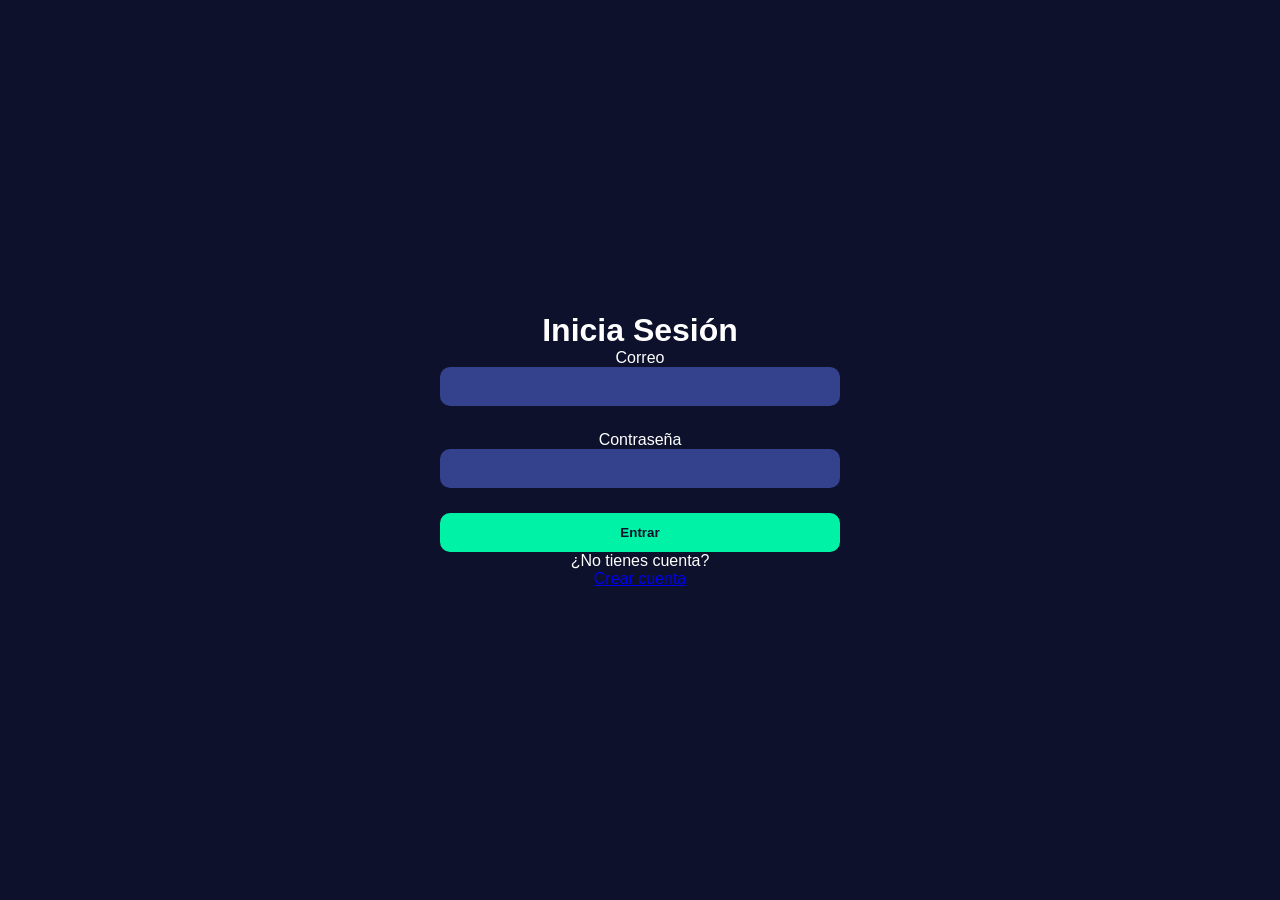
==== chat.html @ 0c528743 "fix chat" ====
<!DOCTYPE html>
<html lang="es">
<head>
    <meta charset="UTF-8">
    <meta name="viewport" content="width=device-width, initial-scale=1.0">
    <title>Chat - POI</title>
    <link rel="stylesheet" href="css/style.css">
    <style>
        .sidebar-header {
            display: flex;
            align-items: center;
            justify-content: space-between;
            padding: 0 4px 12px;
        }
        .sidebar-header h2 { margin: 0; }
        #btnNuevoChat {
            width: 32px;
            height: 32px;
            border-radius: 50%;
            border: none;
            background: #5865f2;
            color: white;
            font-size: 20px;
            line-height: 1;
            cursor: pointer;
            display: flex;
            align-items: center;
            justify-content: center;
            transition: background 0.2s, transform 0.15s;
        }
        #btnNuevoChat:hover { background: #4752c4; transform: scale(1.1); }
        #modalNuevoChat.open { display: flex !important; }
        .usuario-resultado {
            display: flex;
            align-items: center;
            gap: 10px;
            padding: 8px 10px;
            border-radius: 8px;
            background: #2a2a3e;
            cursor: pointer;
            border: 1px solid transparent;
            transition: border-color 0.15s;
        }
        .usuario-resultado.seleccionado { border-color: #5865f2; }
        .usuario-resultado .avatar {
            width: 32px; height: 32px;
            border-radius: 50%;
            background: #5865f2;
            display: flex; align-items: center; justify-content: center;
            font-weight: bold; font-size: 14px;
        }
    </style>
</head>
<body class="chat-layout">

    <!-- Overlay para cerrar sidebar en móvil -->
    <div class="sidebar-overlay" id="sidebarOverlay" onclick="cerrarSidebar()"></div>

    <nav class="side-menu">
        <div class="menu-item"><a href="home.html">🏠</a></div>
        <div class="menu-item active">💬</div>
        <div class="menu-item">🏆</div>
    </nav>

    <aside class="chats-sidebar">
        <div class="sidebar-header">
            <h2>Chats</h2>
            <button id="btnNuevoChat" onclick="abrirModalNuevoChat()" title="Nuevo chat / Agregar amigo">＋</button>
        </div>
        <div id="chatList"></div>
    </aside>

    <!-- Modal: Nuevo chat / Agregar amigo -->
    <div id="modalNuevoChat" style="display:none; position:fixed; inset:0; background:rgba(0,0,0,0.7); z-index:2000; align-items:center; justify-content:center;">
        <div style="background:#1e1e2e; border:1px solid #444; border-radius:14px; padding:28px 32px; width:360px; color:white; box-shadow:0 8px 32px rgba(0,0,0,0.6);">
            <h3 style="margin:0 0 6px; font-size:17px;">➕ Nuevo Chat</h3>
            <p style="margin:0 0 18px; font-size:13px; color:#aaa;">Ponle un nombre al chat y agrega participantes.</p>

            <!-- Nombre del chat -->
            <label style="font-size:12px; color:#aaa; display:block; margin-bottom:4px;">Nombre del chat *</label>
            <input
                type="text"
                id="nombreChatInput"
                placeholder="Ej: Proyecto, Equipo Alpha..."
                maxlength="30"
                style="width:100%; padding:10px 12px; border-radius:8px; border:1px solid #555; background:#12121f; color:white; font-size:14px; box-sizing:border-box; margin-bottom:4px;"
                oninput="validarFormularioChat()"
            >
            <div style="text-align:right; font-size:11px; color:#666; margin-bottom:14px;">
                <span id="contadorNombre">0</span>/30
            </div>

            <!-- Buscar usuarios -->
            <label style="font-size:12px; color:#aaa; display:block; margin-bottom:4px;">Agregar usuario (opcional)</label>
            <input
                type="text"
                id="buscarAliasInput"
                placeholder="Buscar por alias o nombre..."
                style="width:100%; padding:10px 12px; border-radius:8px; border:1px solid #555; background:#12121f; color:white; font-size:14px; box-sizing:border-box; margin-bottom:10px;"
                oninput="buscarUsuario()"
            >

            <div id="resultadoBusqueda" style="margin-bottom:14px; min-height:36px; max-height:220px; overflow-y:auto; font-size:14px; color:#ccc; display:flex; flex-direction:column; gap:6px;"></div>

            <!-- Usuario seleccionado -->
            <div id="usuarioSeleccionadoTag" style="display:none; margin-bottom:14px; padding:6px 10px; background:#2a2a3e; border-radius:8px; font-size:13px; color:#ccc; display:none; align-items:center; justify-content:space-between;">
                <span id="usuarioSeleccionadoNombre"></span>
                <span onclick="deseleccionarUsuario()" style="cursor:pointer; color:#e74c3c; font-weight:bold; margin-left:10px;">✕</span>
            </div>

            <div id="mensajeErrorChat" style="font-size:12px; color:#e74c3c; margin-bottom:10px; display:none;"></div>

            <div style="display:flex; gap:10px; justify-content:flex-end;">
                <button onclick="cerrarModalNuevoChat()" style="padding:8px 18px; border-radius:8px; border:1px solid #555; background:transparent; color:#aaa; cursor:pointer;">Cancelar</button>
                <button id="btnCrearChat" onclick="crearChatConUsuario()" disabled style="padding:8px 18px; border-radius:8px; border:none; background:#5865f2; color:white; cursor:pointer; font-weight:bold; opacity:0.5;">Crear Chat</button>
            </div>
        </div>
    </div>

    <main class="chat-window">
        <header class="chat-header">
            <button id="btnAbrirSidebar" onclick="abrirSidebar()" title="Ver chats">☰</button>
            <h3 id="chatTitle">Selecciona un chat</h3>
            <div class="header-actions">
                <span style="cursor:pointer;" onclick="iniciarLlamada()">🎥</span>
            </div>
        </header>

        <div class="messages-area" id="messages"></div>

        <footer class="input-area">
            <form id="chatForm">
                <input type="text" id="mensajeInput" placeholder="Escribe tu mensaje..." required>
            </form>
        </footer>
    </main>

    <aside class="info-sidebar">
        <div class="side-card">
            <h3>Tareas (POI)</h3>
            <ul>
                <li><input type="checkbox" checked> Tarea semanal (+100)</li>
                <li><input type="checkbox" checked> Terminar pendientes (+5)</li>
                <li><input type="checkbox" checked> Arreglar interfaz (+5)</li>
            </ul>
        </div>
        <div class="side-card">
            <h3>Nivel</h3>
            <p id="nivelSidebar">...</p>
            <div class="progress-bar"><div class="progress-fill"></div></div>
            <div class="badge">LIGA PROFESIONAL ⚽</div>
        </div>
    </aside>

    <!-- 🎥 Modal de videollamada -->
    <div id="videoModal" style="display:none; position:fixed; inset:0; background:rgba(0,0,0,0.92); z-index:1000; flex-direction:column; align-items:center; justify-content:center;">
        <div style="display:flex; gap:16px; margin-bottom:20px; flex-wrap:wrap; justify-content:center;">
            <div style="position:relative;">
                <video id="remoteVideo" autoplay playsinline style="width:520px; height:340px; background:#111; border-radius:12px;"></video>
                <span style="position:absolute; top:8px; left:12px; color:white; font-size:12px; background:rgba(0,0,0,0.5); padding:2px 8px; border-radius:4px;">Remoto</span>
            </div>
            <div style="position:relative;">
                <video id="localVideo" autoplay playsinline muted style="width:200px; height:150px; background:#222; border-radius:12px;"></video>
                <span style="position:absolute; top:8px; left:12px; color:white; font-size:12px; background:rgba(0,0,0,0.5); padding:2px 8px; border-radius:4px;">Tú</span>
            </div>
        </div>
        <div style="display:flex; gap:12px;">
            <button id="btnToggleMic" onclick="toggleMic()" style="padding:10px 20px; border-radius:8px; border:none; background:#444; color:white; cursor:pointer; font-size:15px;">🎤</button>
            <button id="btnToggleCam" onclick="toggleCam()" style="padding:10px 20px; border-radius:8px; border:none; background:#444; color:white; cursor:pointer; font-size:15px;">📷</button>
            <button onclick="colgarLlamada()" style="padding:10px 28px; border-radius:8px; border:none; background:#e74c3c; color:white; cursor:pointer; font-weight:bold; font-size:15px;">📵 Colgar</button>
        </div>
        <p id="videoStatus" style="color:#aaa; margin-top:14px; font-size:13px;">Conectando...</p>
    </div>

    <!-- 🔔 Modal llamada entrante -->
    <div id="incomingModal" style="display:none; position:fixed; bottom:24px; right:24px; background:#1e1e2e; border:1px solid #555; border-radius:12px; padding:20px 24px; z-index:1001; color:white; text-align:center; box-shadow:0 4px 20px rgba(0,0,0,0.5);">
        <p style="margin:0 0 14px; font-size:15px;">📞 Videollamada entrante...</p>
        <div style="display:flex; gap:10px; justify-content:center;">
            <button onclick="aceptarLlamada()" style="padding:8px 18px; background:#2ecc71; border:none; border-radius:8px; color:white; cursor:pointer; font-weight:bold;">✅ Aceptar</button>
            <button onclick="rechazarLlamada()" style="padding:8px 18px; background:#e74c3c; border:none; border-radius:8px; color:white; cursor:pointer; font-weight:bold;">❌ Rechazar</button>
        </div>
    </div>

    <script>
        const usuario = JSON.parse(localStorage.getItem("usuario"));
        if (!usuario) {
            window.location.href = "index.html";
        } else {
            window.usuarioId = usuario.id;
            document.getElementById("nivelSidebar").innerText = usuario.nombre + " - Nivel " + usuario.nivel;
        }
    </script>

    <script src="https://cdn.socket.io/4.7.2/socket.io.min.js"></script>
    <script src="js/chat.js"></script>
    <script src="js/videocall.js"></script>

    <script src="js/chat-modal.js"></script>


    <script>
        function abrirSidebar() {
            document.querySelector(".chats-sidebar").classList.add("open");
            document.getElementById("sidebarOverlay").classList.add("visible");
        }
        function cerrarSidebar() {
            document.querySelector(".chats-sidebar").classList.remove("open");
            document.getElementById("sidebarOverlay").classList.remove("visible");
        }
        // Cerrar sidebar al seleccionar un chat en móvil
        document.addEventListener("chatSeleccionado", cerrarSidebar);
    </script>
</body>
</html>
---- css/style.css ----
/* RESET Y GENERAL */
* { margin: 0; padding: 0; box-sizing: border-box; }

body {
    background-color: #0d112b;
    color: white;
    font-family: 'Segoe UI', sans-serif;
    min-height: 100vh;
}

/* LOGIN / REGISTRO */
body:not(.dashboard-layout):not(.chat-layout) {
    display: flex;
    justify-content: center;
    align-items: center;
}

.login-container { text-align: center; width: 100%; max-width: 400px; }
.input-group { margin-bottom: 25px; }
input[type="text"], input[type="password"] {
    width: 100%; padding: 12px; border-radius: 10px; border: none;
    background-color: #34418d; color: white; text-align: center;
}

/* MENÚ LATERAL COMPARTIDO */
.side-menu {
    background-color: #1a1f4d;
    display: flex;
    flex-direction: column;
    align-items: center;
    padding-top: 30px;
    gap: 35px; /* Aumentado ligeramente para equilibrar el espacio */
    border-right: 1px solid #2a336a;
}
.menu-item { font-size: 1.6rem; padding: 12px; cursor: pointer; border-radius: 12px; transition: 0.3s; }
.menu-item.active { background-color: #34418d; }

/* LAYOUT HOME */
.dashboard-layout {
    display: grid;
    grid-template-columns: 80px 1fr;
    height: 100vh;
}
.main-content { padding: 40px; overflow-y: auto; }
.profile-card { background: #161b3d; padding: 30px; border-radius: 20px; display: flex; gap: 25px; align-items: center; border: 1px solid #00f2a6; }
.avatar-large { width: 100px; height: 100px; background: #00d2ff; border-radius: 50%; display: flex; justify-content: center; align-items: center; font-size: 3rem; }
.dashboard-grid { display: grid; grid-template-columns: 2fr 1fr; gap: 20px; margin-top: 20px; }
.card { background: #161b3d; padding: 25px; border-radius: 15px; border: 1px solid #2a336a; }

/* LAYOUT CHAT */
.chat-layout {
    display: grid;
    grid-template-columns: 80px 250px 1fr 300px;
    height: 100vh;
}
.chats-sidebar { padding: 20px; border-right: 1px solid #2a336a; }
.chat-item { padding: 15px; margin-bottom: 8px; border-radius: 8px; }
.chat-item.active { background-color: #34418d; }
.chat-window { display: flex; flex-direction: column; }
.chat-header { padding: 20px; display: flex; justify-content: space-between; border-bottom: 1px solid #2a336a; }
.messages-area { flex: 1; padding: 20px; overflow-y: auto; }

/* BURBUJAS */
.msg { display: flex; margin-bottom: 15px; }
.msg.right { justify-content: flex-end; }
.text-bubble, .task-bubble { padding: 12px 18px; border-radius: 15px; max-width: 80%; }
.text-bubble { background-color: #34418d; }
.task-bubble.green { background: #1b5e20; border: 1px solid #00f2a6; }
.task-bubble.yellow { background: #34418d; border: 1px solid #fbc02d; }

.input-area { padding: 20px; }
.input-area input { width: 100%; padding: 15px; border-radius: 30px; border: none; background: #161b3d; color: white; }

/* PANEL DERECHA */
.info-sidebar { padding: 20px; border-left: 1px solid #2a336a; }
.side-card { background: #161b3d; padding: 20px; border-radius: 15px; margin-bottom: 20px; }
.progress-bar { width: 100%; height: 10px; background: #0d112b; border-radius: 5px; margin: 10px 0; }
.progress-fill { width: 70%; height: 100%; background: #00f2a6; border-radius: 5px; }
.badge { background: #34418d; padding: 8px; border-radius: 10px; text-align: center; font-size: 0.8rem; margin-top: 10px; }

button {
    width: 100%;
    padding: 12px;
    border-radius: 10px;
    border: none;
    background: #00f2a6;
    color: #0d112b;
    font-weight: bold;
    cursor: pointer;
    transition: 0.3s;
}

button:hover {
    background: #00c98a;
}
#messages-area {
    height: 200px;        
    overflow-y: auto;     
    padding: 10px;

    display: flex;
    flex-direction: column;
}

/* ═══════════════════════════════════════════════════
   RESPONSIVE — MÓVIL (≤ 768px)
   ═══════════════════════════════════════════════════ */

@media (max-width: 768px) {

    /* ── CHAT LAYOUT ── */
    .chat-layout {
        grid-template-columns: 1fr;
        grid-template-rows: auto 1fr auto;
        height: 100dvh; /* dynamic viewport height para móvil */
    }

    /* Menú lateral → barra horizontal en la parte superior */
    .chat-layout .side-menu {
        flex-direction: row;
        padding: 10px 16px;
        gap: 20px;
        border-right: none;
        border-bottom: 1px solid #2a336a;
        justify-content: flex-start;
        order: 0;
    }

    /* Sidebar de chats → oculta por defecto, se muestra con .open */
    .chats-sidebar {
        position: fixed;
        top: 0; left: 0;
        width: 80vw;
        max-width: 300px;
        height: 100dvh;
        background: #0d112b;
        z-index: 500;
        transform: translateX(-100%);
        transition: transform 0.28s cubic-bezier(.4,0,.2,1);
        padding: 20px;
        border-right: 1px solid #2a336a;
        overflow-y: auto;
    }
    .chats-sidebar.open {
        transform: translateX(0);
    }

    /* Overlay oscuro detrás del sidebar */
    .sidebar-overlay {
        display: none;
        position: fixed;
        inset: 0;
        background: rgba(0,0,0,0.55);
        z-index: 499;
    }
    .sidebar-overlay.visible { display: block; }

    /* Ventana de chat ocupa todo */
    .chat-window {
        grid-column: 1;
        height: calc(100dvh - 56px); /* resta la barra superior */
        display: flex;
        flex-direction: column;
    }

    /* Panel derecho (tareas/nivel) → oculto en móvil */
    .info-sidebar { display: none; }

    /* Header del chat: botón hamburguesa */
    .chat-header {
        padding: 12px 16px;
        gap: 10px;
    }
    .chat-header h3 { font-size: 1rem; }

    /* Área de mensajes */
    .messages-area { padding: 12px; }

    /* Input */
    .input-area { padding: 10px 12px; }
    .input-area input { padding: 12px 16px; font-size: 15px; }

    /* Burbujas más anchas en móvil */
    .text-bubble, .task-bubble { max-width: 92%; }

    /* ── DASHBOARD LAYOUT ── */
    .dashboard-layout {
        grid-template-columns: 1fr;
        grid-template-rows: auto 1fr;
    }
    .dashboard-layout .side-menu {
        flex-direction: row;
        padding: 10px 16px;
        gap: 20px;
        border-right: none;
        border-bottom: 1px solid #2a336a;
    }
    .main-content { padding: 16px; }
    .profile-card { flex-direction: column; text-align: center; padding: 20px; }
    .dashboard-grid { grid-template-columns: 1fr; }

    /* ── MODAL ── */
    #modalNuevoChat > div {
        width: 92vw !important;
        padding: 20px 16px !important;
    }

    /* ── VIDEOLLAMADA ── */
    #videoModal > div:first-child {
        flex-direction: column !important;
    }
    #remoteVideo { width: 100% !important; height: 220px !important; }
    #localVideo  { width: 100px !important; height: 80px !important;
                   position: absolute; bottom: 8px; right: 8px; }

    /* Botones globales más cómodos al tacto */
    button { min-height: 44px; }

    /* Chat items más grandes para touch */
    .chat-item {
        padding: 14px 12px;
        font-size: 15px;
        cursor: pointer;
        border-radius: 10px;
        transition: background 0.2s;
    }
    .chat-item:active { background: #34418d; }
}

/* ── Botón hamburguesa (solo visible en móvil) ── */
#btnAbrirSidebar {
    display: none;
    background: transparent;
    border: none;
    color: white;
    font-size: 1.5rem;
    cursor: pointer;
    padding: 4px 8px;
    min-height: unset;
    width: auto;
}
@media (max-width: 768px) {
    #btnAbrirSidebar { display: flex; align-items: center; }
}
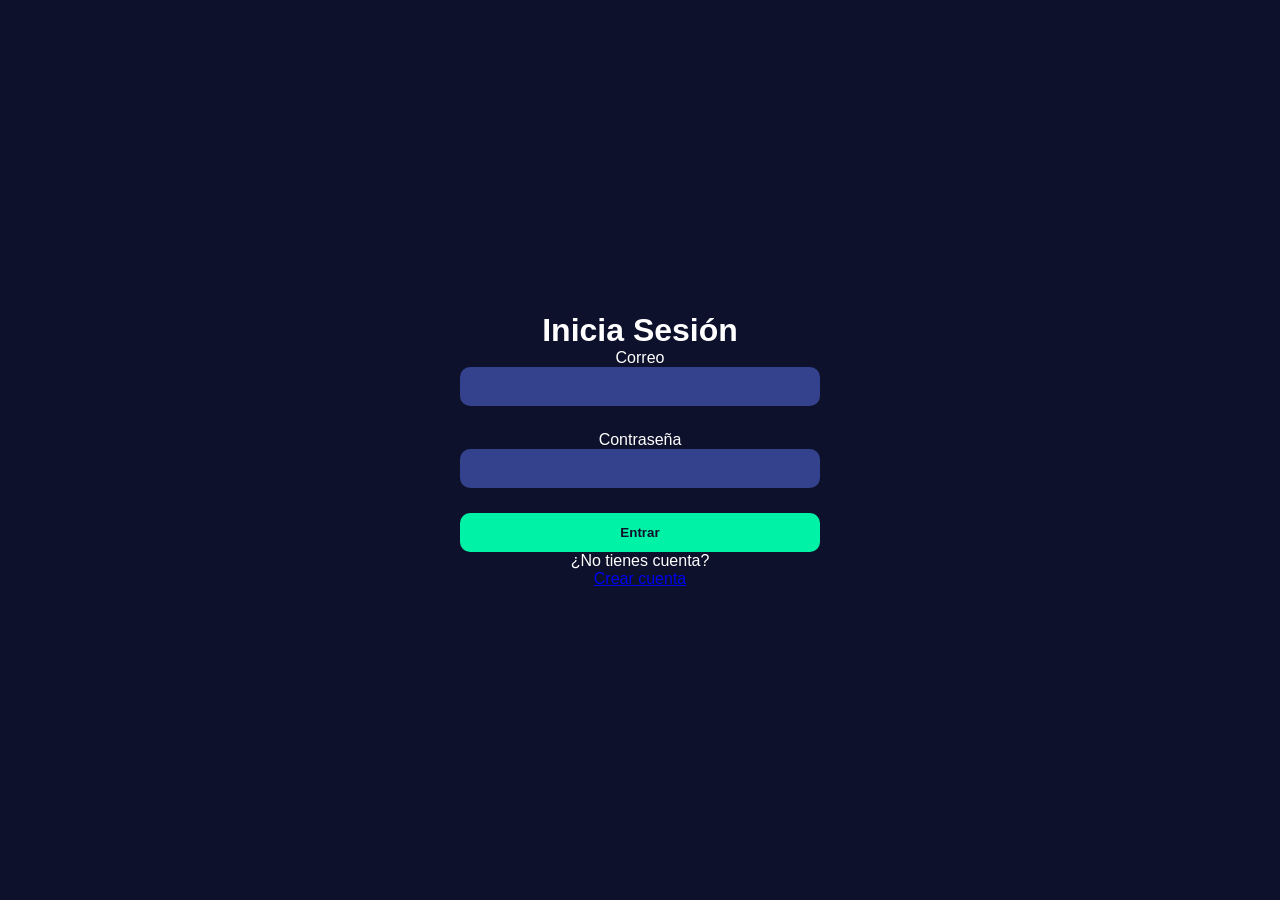
==== commit 7f37c344: "tareas" ====
--- a/chat.html
+++ b/chat.html
@@ -6,6 +6,7 @@
     <title>Chat - POI</title>
     <link rel="stylesheet" href="css/style.css">
     <style>
+        /* ── Sidebar header ── */
         .sidebar-header {
             display: flex;
             align-items: center;
@@ -14,46 +15,189 @@
         }
         .sidebar-header h2 { margin: 0; }
         #btnNuevoChat {
-            width: 32px;
-            height: 32px;
+            width: 32px; height: 32px;
             border-radius: 50%;
             border: none;
             background: #5865f2;
             color: white;
             font-size: 20px;
-            line-height: 1;
             cursor: pointer;
-            display: flex;
-            align-items: center;
-            justify-content: center;
+            display: flex; align-items: center; justify-content: center;
             transition: background 0.2s, transform 0.15s;
         }
         #btnNuevoChat:hover { background: #4752c4; transform: scale(1.1); }
         #modalNuevoChat.open { display: flex !important; }
+
         .usuario-resultado {
-            display: flex;
-            align-items: center;
-            gap: 10px;
-            padding: 8px 10px;
-            border-radius: 8px;
-            background: #2a2a3e;
-            cursor: pointer;
+            display: flex; align-items: center; gap: 10px;
+            padding: 8px 10px; border-radius: 8px;
+            background: #2a2a3e; cursor: pointer;
             border: 1px solid transparent;
             transition: border-color 0.15s;
         }
         .usuario-resultado.seleccionado { border-color: #5865f2; }
         .usuario-resultado .avatar {
-            width: 32px; height: 32px;
-            border-radius: 50%;
+            width: 32px; height: 32px; border-radius: 50%;
             background: #5865f2;
             display: flex; align-items: center; justify-content: center;
             font-weight: bold; font-size: 14px;
         }
+
+        /* ── Info sidebar (derecho) — tareas ── */
+        .info-sidebar {
+            width: 220px;
+            min-width: 220px;
+            background: #13141f;
+            border-left: 1px solid #2a2a3e;
+            padding: 20px 14px;
+            display: flex;
+            flex-direction: column;
+            gap: 16px;
+            overflow-y: auto;
+        }
+
+        .side-card {
+            background: #1a1b2e;
+            border: 1px solid #2a2a3e;
+            border-radius: 12px;
+            padding: 14px;
+        }
+
+        .side-card h3 {
+            font-size: 12px;
+            font-weight: 700;
+            letter-spacing: 1.5px;
+            text-transform: uppercase;
+            color: #6b7280;
+            margin: 0 0 12px;
+            display: flex;
+            align-items: center;
+            justify-content: space-between;
+        }
+
+        .btn-add-task {
+            width: 22px; height: 22px;
+            background: #5865f2;
+            border: none;
+            border-radius: 50%;
+            color: white;
+            font-size: 15px;
+            cursor: pointer;
+            display: flex; align-items: center; justify-content: center;
+            line-height: 1;
+            transition: background 0.15s, transform 0.15s;
+        }
+        .btn-add-task:hover { background: #4752c4; transform: scale(1.1); }
+
+        #sidebarTaskList {
+            list-style: none;
+            padding: 0; margin: 0;
+        }
+
+        .side-card .progress-bar {
+            height: 5px;
+            background: #2a2a3e;
+            border-radius: 99px;
+            overflow: hidden;
+            margin: 8px 0 4px;
+        }
+        .side-card .progress-fill {
+            height: 100%;
+            background: linear-gradient(90deg, #4f8eff, #7c5cfc);
+            border-radius: 99px;
+            transition: width 0.8s ease;
+        }
+        .badge {
+            font-size: 11px;
+            color: #f0b429;
+            margin-top: 4px;
+        }
+
+        /* ── Coach bubble ── */
+        .coach-bubble {
+            background: #1e2a40 !important;
+            border: 1px solid #2d4a7a !important;
+        }
+
+        /* ── Toast tarea ── */
+        #toastTarea {
+            position: fixed;
+            bottom: 24px; right: 24px;
+            background: #1a1e2a;
+            border: 1px solid #252a38;
+            border-left: 3px solid #2ecc71;
+            border-radius: 10px;
+            padding: 12px 18px;
+            font-size: 13px;
+            color: #e8eaf0;
+            box-shadow: 0 8px 24px rgba(0,0,0,0.5);
+            transform: translateY(80px);
+            opacity: 0;
+            transition: all 0.35s cubic-bezier(0.34,1.56,0.64,1);
+            z-index: 300;
+            max-width: 300px;
+        }
+        #toastTarea.show { transform: translateY(0); opacity: 1; }
+
+        /* ── Modal nueva tarea ── */
+        #modalNuevaTarea {
+            display: none;
+            position: fixed; inset: 0;
+            background: rgba(0,0,0,0.75);
+            z-index: 2000;
+            align-items: center;
+            justify-content: center;
+        }
+        .modal-tarea-box {
+            background: #1e1e2e;
+            border: 1px solid #444;
+            border-radius: 14px;
+            padding: 28px 28px 24px;
+            width: 340px;
+            color: white;
+            box-shadow: 0 8px 32px rgba(0,0,0,0.6);
+        }
+        .modal-tarea-box h3 { margin: 0 0 18px; font-size: 16px; }
+        .modal-tarea-box label {
+            display: block;
+            font-size: 12px; color: #aaa;
+            margin-bottom: 4px; margin-top: 12px;
+        }
+        .modal-tarea-box input {
+            width: 100%; padding: 9px 12px;
+            border-radius: 8px;
+            border: 1px solid #555;
+            background: #12121f;
+            color: white;
+            font-size: 14px;
+            box-sizing: border-box;
+        }
+        .modal-tarea-row { display: flex; gap: 10px; margin-top: 12px; }
+        .modal-tarea-row > div { flex: 1; }
+        .modal-tarea-actions {
+            display: flex; gap: 10px;
+            justify-content: flex-end;
+            margin-top: 20px;
+        }
+        .btn-cancel {
+            padding: 8px 18px; border-radius: 8px;
+            border: 1px solid #555; background: transparent;
+            color: #aaa; cursor: pointer;
+        }
+        .btn-confirm {
+            padding: 8px 18px; border-radius: 8px;
+            border: none; background: #5865f2;
+            color: white; cursor: pointer; font-weight: bold;
+        }
+        .btn-confirm:hover { background: #4752c4; }
     </style>
 </head>
 <body class="chat-layout">
 
-    <!-- Overlay para cerrar sidebar en móvil -->
+    <!-- Toast nueva tarea -->
+    <div id="toastTarea"></div>
+
+    <!-- Overlay móvil -->
     <div class="sidebar-overlay" id="sidebarOverlay" onclick="cerrarSidebar()"></div>
 
     <nav class="side-menu">
@@ -62,48 +206,35 @@
         <div class="menu-item">🏆</div>
     </nav>
 
+    <!-- Lista de chats -->
     <aside class="chats-sidebar">
         <div class="sidebar-header">
             <h2>Chats</h2>
-            <button id="btnNuevoChat" onclick="abrirModalNuevoChat()" title="Nuevo chat / Agregar amigo">＋</button>
+            <button id="btnNuevoChat" onclick="abrirModalNuevoChat()" title="Nuevo chat">＋</button>
         </div>
         <div id="chatList"></div>
     </aside>
 
-    <!-- Modal: Nuevo chat / Agregar amigo -->
+    <!-- Modal: Nuevo chat -->
     <div id="modalNuevoChat" style="display:none; position:fixed; inset:0; background:rgba(0,0,0,0.7); z-index:2000; align-items:center; justify-content:center;">
         <div style="background:#1e1e2e; border:1px solid #444; border-radius:14px; padding:28px 32px; width:360px; color:white; box-shadow:0 8px 32px rgba(0,0,0,0.6);">
             <h3 style="margin:0 0 6px; font-size:17px;">➕ Nuevo Chat</h3>
             <p style="margin:0 0 18px; font-size:13px; color:#aaa;">Ponle un nombre al chat y agrega participantes.</p>
 
-            <!-- Nombre del chat -->
             <label style="font-size:12px; color:#aaa; display:block; margin-bottom:4px;">Nombre del chat *</label>
-            <input
-                type="text"
-                id="nombreChatInput"
-                placeholder="Ej: Proyecto, Equipo Alpha..."
-                maxlength="30"
+            <input type="text" id="nombreChatInput" placeholder="Ej: Proyecto, Equipo Alpha..." maxlength="30"
                 style="width:100%; padding:10px 12px; border-radius:8px; border:1px solid #555; background:#12121f; color:white; font-size:14px; box-sizing:border-box; margin-bottom:4px;"
-                oninput="validarFormularioChat()"
-            >
-            <div style="text-align:right; font-size:11px; color:#666; margin-bottom:14px;">
-                <span id="contadorNombre">0</span>/30
-            </div>
-
-            <!-- Buscar usuarios -->
+                oninput="validarFormularioChat()">
+            <div style="text-align:right; font-size:11px; color:#666; margin-bottom:14px;"><span id="contadorNombre">0</span>/30</div>
+
             <label style="font-size:12px; color:#aaa; display:block; margin-bottom:4px;">Agregar usuario (opcional)</label>
-            <input
-                type="text"
-                id="buscarAliasInput"
-                placeholder="Buscar por alias o nombre..."
+            <input type="text" id="buscarAliasInput" placeholder="Buscar por alias o nombre..."
                 style="width:100%; padding:10px 12px; border-radius:8px; border:1px solid #555; background:#12121f; color:white; font-size:14px; box-sizing:border-box; margin-bottom:10px;"
-                oninput="buscarUsuario()"
-            >
+                oninput="buscarUsuario()">
 
             <div id="resultadoBusqueda" style="margin-bottom:14px; min-height:36px; max-height:220px; overflow-y:auto; font-size:14px; color:#ccc; display:flex; flex-direction:column; gap:6px;"></div>
 
-            <!-- Usuario seleccionado -->
-            <div id="usuarioSeleccionadoTag" style="display:none; margin-bottom:14px; padding:6px 10px; background:#2a2a3e; border-radius:8px; font-size:13px; color:#ccc; display:none; align-items:center; justify-content:space-between;">
+            <div id="usuarioSeleccionadoTag" style="display:none; margin-bottom:14px; padding:6px 10px; background:#2a2a3e; border-radius:8px; font-size:13px; color:#ccc; align-items:center; justify-content:space-between;">
                 <span id="usuarioSeleccionadoNombre"></span>
                 <span onclick="deseleccionarUsuario()" style="cursor:pointer; color:#e74c3c; font-weight:bold; margin-left:10px;">✕</span>
             </div>
@@ -117,6 +248,33 @@
         </div>
     </div>
 
+    <!-- Modal: Nueva tarea manual -->
+    <div id="modalNuevaTarea">
+        <div class="modal-tarea-box">
+            <h3>➕ Nueva Tarea</h3>
+
+            <label>Descripción *</label>
+            <input type="text" id="nuevaTareaDesc" placeholder="Ej: Correr 5km en 30 minutos" maxlength="200">
+
+            <div class="modal-tarea-row">
+                <div>
+                    <label>EXP (puntos)</label>
+                    <input type="number" id="nuevaTareaPuntos" value="10" min="5" max="200">
+                </div>
+                <div>
+                    <label>Días límite</label>
+                    <input type="number" id="nuevaTareaDias" value="7" min="1" max="30">
+                </div>
+            </div>
+
+            <div class="modal-tarea-actions">
+                <button class="btn-cancel" onclick="cerrarModalTarea()">Cancelar</button>
+                <button class="btn-confirm" onclick="crearTareaManual()">Crear Tarea</button>
+            </div>
+        </div>
+    </div>
+
+    <!-- Ventana principal de chat -->
     <main class="chat-window">
         <header class="chat-header">
             <button id="btnAbrirSidebar" onclick="abrirSidebar()" title="Ver chats">☰</button>
@@ -130,29 +288,39 @@
 
         <footer class="input-area">
             <form id="chatForm">
-                <input type="text" id="mensajeInput" placeholder="Escribe tu mensaje..." required>
+                <input type="text" id="mensajeInput" placeholder="Escribe un mensaje o pide una tarea al coach..." autocomplete="off">
+                <button type="submit" class="btn-send" title="Enviar">➤</button>
             </form>
         </footer>
     </main>
 
+    <!-- Sidebar derecho — Tareas + Nivel -->
     <aside class="info-sidebar">
+
+        <!-- Tareas -->
         <div class="side-card">
-            <h3>Tareas (POI)</h3>
-            <ul>
-                <li><input type="checkbox" checked> Tarea semanal (+100)</li>
-                <li><input type="checkbox" checked> Terminar pendientes (+5)</li>
-                <li><input type="checkbox" checked> Arreglar interfaz (+5)</li>
+            <h3>
+                Tareas (POI)
+                <button class="btn-add-task" onclick="abrirModalTarea()" title="Nueva tarea">＋</button>
+            </h3>
+            <ul id="sidebarTaskList">
+                <li style="color:#666;font-size:12px;padding:6px 0">Selecciona un chat</li>
             </ul>
         </div>
+
+        <!-- Nivel -->
         <div class="side-card">
             <h3>Nivel</h3>
-            <p id="nivelSidebar">...</p>
-            <div class="progress-bar"><div class="progress-fill"></div></div>
-            <div class="badge">LIGA PROFESIONAL ⚽</div>
-        </div>
+            <p id="nivelSidebar" style="font-size:14px;color:#e8eaf0;margin:0 0 2px">...</p>
+            <div class="progress-bar">
+                <div class="progress-fill" id="sidebarProgress" style="width:0%"></div>
+            </div>
+            <div class="badge" id="sidebarBadge">—</div>
+        </div>
+
     </aside>
 
-    <!-- 🎥 Modal de videollamada -->
+    <!-- Modal videollamada -->
     <div id="videoModal" style="display:none; position:fixed; inset:0; background:rgba(0,0,0,0.92); z-index:1000; flex-direction:column; align-items:center; justify-content:center;">
         <div style="display:flex; gap:16px; margin-bottom:20px; flex-wrap:wrap; justify-content:center;">
             <div style="position:relative;">
@@ -172,7 +340,7 @@
         <p id="videoStatus" style="color:#aaa; margin-top:14px; font-size:13px;">Conectando...</p>
     </div>
 
-    <!-- 🔔 Modal llamada entrante -->
+    <!-- Modal llamada entrante -->
     <div id="incomingModal" style="display:none; position:fixed; bottom:24px; right:24px; background:#1e1e2e; border:1px solid #555; border-radius:12px; padding:20px 24px; z-index:1001; color:white; text-align:center; box-shadow:0 4px 20px rgba(0,0,0,0.5);">
         <p style="margin:0 0 14px; font-size:15px;">📞 Videollamada entrante...</p>
         <div style="display:flex; gap:10px; justify-content:center;">
@@ -187,16 +355,22 @@
             window.location.href = "index.html";
         } else {
             window.usuarioId = usuario.id;
-            document.getElementById("nivelSidebar").innerText = usuario.nombre + " - Nivel " + usuario.nivel;
+
+            const nivel = usuario.nivel ?? 1;
+            const exp   = usuario.exp   ?? 0;
+            document.getElementById("nivelSidebar").innerText = usuario.nombre + " — Nivel " + nivel;
+            document.getElementById("sidebarProgress").style.width = (exp % 100) + "%";
+
+            const rangos = ["NOVATO","APRENDIZ","TITULAR","VETERANO","LEYENDA"];
+            document.getElementById("sidebarBadge").textContent =
+                (rangos[Math.min(Math.floor(nivel / 5), rangos.length - 1)] || "NOVATO") + " ⚽";
         }
     </script>
 
     <script src="https://cdn.socket.io/4.7.2/socket.io.min.js"></script>
     <script src="js/chat.js"></script>
     <script src="js/videocall.js"></script>
-
     <script src="js/chat-modal.js"></script>
-
 
     <script>
         function abrirSidebar() {
@@ -207,7 +381,6 @@
             document.querySelector(".chats-sidebar").classList.remove("open");
             document.getElementById("sidebarOverlay").classList.remove("visible");
         }
-        // Cerrar sidebar al seleccionar un chat en móvil
         document.addEventListener("chatSeleccionado", cerrarSidebar);
     </script>
 </body>
--- a/css/style.css
+++ b/css/style.css
@@ -1,4 +1,6 @@
-/* RESET Y GENERAL */
+/* ══════════════════════════════════════════════
+   RESET Y GENERAL
+══════════════════════════════════════════════ */
 * { margin: 0; padding: 0; box-sizing: border-box; }
 
 body {
@@ -8,76 +10,250 @@
     min-height: 100vh;
 }
 
-/* LOGIN / REGISTRO */
+/* ══════════════════════════════════════════════
+   LOGIN / REGISTRO
+══════════════════════════════════════════════ */
 body:not(.dashboard-layout):not(.chat-layout) {
     display: flex;
     justify-content: center;
     align-items: center;
 }
-
-.login-container { text-align: center; width: 100%; max-width: 400px; }
+.login-container { text-align: center; width: 100%; max-width: 400px; padding: 20px; }
 .input-group { margin-bottom: 25px; }
 input[type="text"], input[type="password"] {
     width: 100%; padding: 12px; border-radius: 10px; border: none;
     background-color: #34418d; color: white; text-align: center;
 }
 
-/* MENÚ LATERAL COMPARTIDO */
+/* ══════════════════════════════════════════════
+   MENÚ LATERAL (desktop)
+══════════════════════════════════════════════ */
 .side-menu {
     background-color: #1a1f4d;
     display: flex;
     flex-direction: column;
     align-items: center;
     padding-top: 30px;
-    gap: 35px; /* Aumentado ligeramente para equilibrar el espacio */
+    gap: 35px;
     border-right: 1px solid #2a336a;
-}
-.menu-item { font-size: 1.6rem; padding: 12px; cursor: pointer; border-radius: 12px; transition: 0.3s; }
+    height: 100vh;
+    position: sticky;
+    top: 0;
+}
+.menu-item {
+    font-size: 1.6rem;
+    padding: 12px;
+    cursor: pointer;
+    border-radius: 12px;
+    transition: 0.3s;
+}
+.menu-item a { text-decoration: none; }
 .menu-item.active { background-color: #34418d; }
 
-/* LAYOUT HOME */
+/* ══════════════════════════════════════════════
+   DASHBOARD LAYOUT (home.html)
+══════════════════════════════════════════════ */
 .dashboard-layout {
     display: grid;
-    grid-template-columns: 80px 1fr;
-    height: 100vh;
-}
-.main-content { padding: 40px; overflow-y: auto; }
-.profile-card { background: #161b3d; padding: 30px; border-radius: 20px; display: flex; gap: 25px; align-items: center; border: 1px solid #00f2a6; }
-.avatar-large { width: 100px; height: 100px; background: #00d2ff; border-radius: 50%; display: flex; justify-content: center; align-items: center; font-size: 3rem; }
-.dashboard-grid { display: grid; grid-template-columns: 2fr 1fr; gap: 20px; margin-top: 20px; }
-.card { background: #161b3d; padding: 25px; border-radius: 15px; border: 1px solid #2a336a; }
-
-/* LAYOUT CHAT */
+    grid-template-columns: 72px 1fr;
+    height: 100vh;
+    overflow: hidden;
+}
+.main-content {
+    padding: 40px;
+    overflow-y: auto;
+    height: 100vh;
+}
+.profile-card {
+    background: #161b3d;
+    padding: 30px;
+    border-radius: 20px;
+    display: flex;
+    gap: 25px;
+    align-items: center;
+    border: 1px solid #00f2a6;
+}
+.avatar-large {
+    width: 100px; height: 100px;
+    background: #00d2ff;
+    border-radius: 50%;
+    display: flex; justify-content: center; align-items: center;
+    font-size: 3rem;
+    flex-shrink: 0;
+}
+.dashboard-grid {
+    display: grid;
+    grid-template-columns: 2fr 1fr;
+    gap: 20px;
+    margin-top: 20px;
+}
+.card {
+    background: #161b3d;
+    padding: 25px;
+    border-radius: 15px;
+    border: 1px solid #2a336a;
+}
+
+/* ══════════════════════════════════════════════
+   CHAT LAYOUT
+══════════════════════════════════════════════ */
 .chat-layout {
     display: grid;
-    grid-template-columns: 80px 250px 1fr 300px;
-    height: 100vh;
-}
-.chats-sidebar { padding: 20px; border-right: 1px solid #2a336a; }
-.chat-item { padding: 15px; margin-bottom: 8px; border-radius: 8px; }
+    grid-template-columns: 72px 240px 1fr 260px;
+    height: 100vh;
+    overflow: hidden;
+}
+.chats-sidebar {
+    padding: 20px;
+    border-right: 1px solid #2a336a;
+    overflow-y: auto;
+    height: 100vh;
+}
+.chat-item {
+    padding: 12px 14px;
+    margin-bottom: 6px;
+    border-radius: 8px;
+    cursor: pointer;
+    transition: background 0.2s;
+}
+.chat-item:hover { background: #1e2452; }
 .chat-item.active { background-color: #34418d; }
-.chat-window { display: flex; flex-direction: column; }
-.chat-header { padding: 20px; display: flex; justify-content: space-between; border-bottom: 1px solid #2a336a; }
-.messages-area { flex: 1; padding: 20px; overflow-y: auto; }
-
-/* BURBUJAS */
+
+.chat-window {
+    display: flex;
+    flex-direction: column;
+    height: 100vh;
+    min-width: 0;
+    overflow: hidden;
+}
+.chat-header {
+    padding: 16px 20px;
+    display: flex;
+    align-items: center;
+    gap: 12px;
+    justify-content: space-between;
+    border-bottom: 1px solid #2a336a;
+    flex-shrink: 0;
+}
+.chat-header h3 { flex: 1; margin: 0; font-size: 1rem; }
+.messages-area {
+    flex: 1;
+    padding: 20px;
+    overflow-y: auto;
+    min-height: 0;
+}
+
+/* Burbujas */
 .msg { display: flex; margin-bottom: 15px; }
 .msg.right { justify-content: flex-end; }
-.text-bubble, .task-bubble { padding: 12px 18px; border-radius: 15px; max-width: 80%; }
+.text-bubble, .task-bubble {
+    padding: 12px 18px;
+    border-radius: 15px;
+    max-width: 80%;
+}
 .text-bubble { background-color: #34418d; }
 .task-bubble.green { background: #1b5e20; border: 1px solid #00f2a6; }
 .task-bubble.yellow { background: #34418d; border: 1px solid #fbc02d; }
 
-.input-area { padding: 20px; }
-.input-area input { width: 100%; padding: 15px; border-radius: 30px; border: none; background: #161b3d; color: white; }
-
-/* PANEL DERECHA */
-.info-sidebar { padding: 20px; border-left: 1px solid #2a336a; }
-.side-card { background: #161b3d; padding: 20px; border-radius: 15px; margin-bottom: 20px; }
-.progress-bar { width: 100%; height: 10px; background: #0d112b; border-radius: 5px; margin: 10px 0; }
-.progress-fill { width: 70%; height: 100%; background: #00f2a6; border-radius: 5px; }
-.badge { background: #34418d; padding: 8px; border-radius: 10px; text-align: center; font-size: 0.8rem; margin-top: 10px; }
-
+/* Input área */
+.input-area {
+    padding: 12px 20px;
+    border-top: 1px solid #2a336a;
+    flex-shrink: 0;
+}
+.input-area form {
+    display: flex;
+    gap: 10px;
+    align-items: center;
+}
+.input-area input {
+    flex: 1;
+    padding: 14px 20px;
+    border-radius: 30px;
+    border: none;
+    background: #161b3d;
+    color: white;
+    font-size: 15px;
+    outline: none;
+}
+.input-area input:focus { box-shadow: 0 0 0 2px #5865f2; }
+
+.btn-send {
+    width: 48px; height: 48px;
+    border-radius: 50%;
+    background: #5865f2;
+    color: white;
+    border: none;
+    cursor: pointer;
+    display: flex; align-items: center; justify-content: center;
+    font-size: 20px;
+    flex-shrink: 0;
+    padding: 0;
+    min-height: unset;
+    width: 48px;
+    transition: background 0.2s, transform 0.15s;
+}
+.btn-send:hover { background: #4752c4; transform: scale(1.08); }
+.btn-send:active { transform: scale(0.95); }
+
+/* Panel derecho */
+.info-sidebar {
+    padding: 20px;
+    border-left: 1px solid #2a336a;
+    overflow-y: auto;
+    height: 100vh;
+}
+.side-card {
+    background: #161b3d;
+    padding: 20px;
+    border-radius: 15px;
+    margin-bottom: 20px;
+}
+.progress-bar {
+    width: 100%; height: 10px;
+    background: #0d112b;
+    border-radius: 5px;
+    margin: 10px 0;
+}
+.progress-fill {
+    width: 70%; height: 100%;
+    background: #00f2a6;
+    border-radius: 5px;
+}
+.badge {
+    background: #34418d;
+    padding: 8px;
+    border-radius: 10px;
+    text-align: center;
+    font-size: 0.8rem;
+    margin-top: 10px;
+}
+
+/* Sidebar overlay (móvil) */
+.sidebar-overlay {
+    display: none;
+    position: fixed;
+    inset: 0;
+    background: rgba(0,0,0,0.55);
+    z-index: 499;
+}
+.sidebar-overlay.visible { display: block; }
+
+/* Botón hamburguesa — solo móvil */
+#btnAbrirSidebar {
+    display: none;
+    background: transparent;
+    border: none;
+    color: white;
+    font-size: 1.5rem;
+    cursor: pointer;
+    padding: 4px 8px;
+    min-height: unset;
+    width: auto;
+    flex-shrink: 0;
+}
+
+/* Botones globales */
 button {
     width: 100%;
     padding: 12px;
@@ -89,156 +265,232 @@
     cursor: pointer;
     transition: 0.3s;
 }
-
-button:hover {
-    background: #00c98a;
-}
+button:hover { background: #00c98a; }
+
 #messages-area {
-    height: 200px;        
-    overflow-y: auto;     
+    height: 200px;
+    overflow-y: auto;
     padding: 10px;
-
     display: flex;
     flex-direction: column;
 }
 
-/* ═══════════════════════════════════════════════════
+/* ══════════════════════════════════════════════
    RESPONSIVE — MÓVIL (≤ 768px)
-   ═══════════════════════════════════════════════════ */
-
+══════════════════════════════════════════════ */
 @media (max-width: 768px) {
+
+    /* ── MENÚ: barra superior en móvil ── */
+    .side-menu {
+        flex-direction: row !important;
+        height: auto !important;
+        width: 100% !important;
+        padding: 10px 20px !important;
+        gap: 24px !important;
+        border-right: none !important;
+        border-bottom: 1px solid #2a336a !important;
+        position: sticky !important;
+        top: 0 !important;
+        z-index: 100;
+    }
+
+    /* ── DASHBOARD LAYOUT ── */
+    .dashboard-layout {
+        grid-template-columns: 1fr !important;
+        grid-template-rows: auto 1fr !important;
+        height: auto !important;
+        min-height: 100dvh;
+        overflow: auto !important;
+    }
+    .dashboard-layout .main-content {
+        padding: 16px !important;
+        height: auto !important;
+        overflow: visible !important;
+    }
+    .profile-card {
+        flex-direction: column;
+        text-align: center;
+        padding: 20px;
+    }
+    .dashboard-grid {
+        grid-template-columns: 1fr !important;
+    }
 
     /* ── CHAT LAYOUT ── */
     .chat-layout {
-        grid-template-columns: 1fr;
-        grid-template-rows: auto 1fr auto;
-        height: 100dvh; /* dynamic viewport height para móvil */
-    }
-
-    /* Menú lateral → barra horizontal en la parte superior */
-    .chat-layout .side-menu {
-        flex-direction: row;
-        padding: 10px 16px;
-        gap: 20px;
-        border-right: none;
-        border-bottom: 1px solid #2a336a;
-        justify-content: flex-start;
-        order: 0;
-    }
-
-    /* Sidebar de chats → oculta por defecto, se muestra con .open */
+        grid-template-columns: 1fr !important;
+        grid-template-rows: auto 1fr !important;
+        height: 100dvh !important;
+        overflow: hidden !important;
+    }
+
+    /* Sidebar de chats → drawer lateral */
     .chats-sidebar {
-        position: fixed;
-        top: 0; left: 0;
-        width: 80vw;
-        max-width: 300px;
-        height: 100dvh;
-        background: #0d112b;
-        z-index: 500;
-        transform: translateX(-100%);
-        transition: transform 0.28s cubic-bezier(.4,0,.2,1);
-        padding: 20px;
-        border-right: 1px solid #2a336a;
-        overflow-y: auto;
+        position: fixed !important;
+        top: 0 !important; left: 0 !important;
+        width: 80vw !important;
+        max-width: 300px !important;
+        height: 100dvh !important;
+        background: #0d112b !important;
+        z-index: 500 !important;
+        transform: translateX(-100%) !important;
+        transition: transform 0.28s cubic-bezier(.4,0,.2,1) !important;
+        border-right: 1px solid #2a336a !important;
     }
     .chats-sidebar.open {
-        transform: translateX(0);
-    }
-
-    /* Overlay oscuro detrás del sidebar */
-    .sidebar-overlay {
-        display: none;
-        position: fixed;
-        inset: 0;
-        background: rgba(0,0,0,0.55);
-        z-index: 499;
-    }
-    .sidebar-overlay.visible { display: block; }
-
-    /* Ventana de chat ocupa todo */
+        transform: translateX(0) !important;
+    }
+
+    /* Ventana de chat */
     .chat-window {
-        grid-column: 1;
-        height: calc(100dvh - 56px); /* resta la barra superior */
-        display: flex;
-        flex-direction: column;
-    }
-
-    /* Panel derecho (tareas/nivel) → oculto en móvil */
-    .info-sidebar { display: none; }
-
-    /* Header del chat: botón hamburguesa */
-    .chat-header {
-        padding: 12px 16px;
-        gap: 10px;
-    }
-    .chat-header h3 { font-size: 1rem; }
-
-    /* Área de mensajes */
-    .messages-area { padding: 12px; }
+        height: calc(100dvh - 56px) !important;
+        grid-column: 1 !important;
+    }
+
+    /* Ocultar panel derecho en móvil */
+    .info-sidebar { display: none !important; }
+
+    /* Botón hamburguesa visible */
+    #btnAbrirSidebar { display: flex !important; }
+
+    /* Burbujas más anchas */
+    .text-bubble, .task-bubble { max-width: 92% !important; }
 
     /* Input */
-    .input-area { padding: 10px 12px; }
-    .input-area input { padding: 12px 16px; font-size: 15px; }
-
-    /* Burbujas más anchas en móvil */
-    .text-bubble, .task-bubble { max-width: 92%; }
-
-    /* ── DASHBOARD LAYOUT ── */
-    .dashboard-layout {
-        grid-template-columns: 1fr;
-        grid-template-rows: auto 1fr;
-    }
-    .dashboard-layout .side-menu {
-        flex-direction: row;
-        padding: 10px 16px;
-        gap: 20px;
-        border-right: none;
-        border-bottom: 1px solid #2a336a;
-    }
-    .main-content { padding: 16px; }
-    .profile-card { flex-direction: column; text-align: center; padding: 20px; }
-    .dashboard-grid { grid-template-columns: 1fr; }
-
-    /* ── MODAL ── */
+    .input-area { padding: 10px 12px !important; }
+    .input-area input { font-size: 15px !important; }
+
+    /* Botón enviar en móvil */
+    .btn-send { width: 44px !important; height: 44px !important; }
+
+    /* Chat items touch-friendly */
+    .chat-item { padding: 14px 12px !important; font-size: 15px !important; }
+    .chat-item:active { background: #34418d !important; }
+
+    /* Botones touch */
+    button:not(.btn-send):not(#btnNuevoChat):not(#btnAbrirSidebar) {
+        min-height: 44px;
+    }
+
+    /* Modal más pequeño en móvil */
     #modalNuevoChat > div {
         width: 92vw !important;
         padding: 20px 16px !important;
     }
 
-    /* ── VIDEOLLAMADA ── */
+    /* Videollamada en móvil */
     #videoModal > div:first-child {
         flex-direction: column !important;
     }
     #remoteVideo { width: 100% !important; height: 220px !important; }
-    #localVideo  { width: 100px !important; height: 80px !important;
-                   position: absolute; bottom: 8px; right: 8px; }
-
-    /* Botones globales más cómodos al tacto */
-    button { min-height: 44px; }
-
-    /* Chat items más grandes para touch */
-    .chat-item {
-        padding: 14px 12px;
-        font-size: 15px;
-        cursor: pointer;
-        border-radius: 10px;
-        transition: background 0.2s;
-    }
-    .chat-item:active { background: #34418d; }
-}
-
-/* ── Botón hamburguesa (solo visible en móvil) ── */
-#btnAbrirSidebar {
+    #localVideo {
+        width: 100px !important; height: 80px !important;
+        position: absolute !important;
+        bottom: 8px !important; right: 8px !important;
+    }
+}
+/* ══════════════════════════════════════════════
+   MODALES DE VIDEOLLAMADA
+══════════════════════════════════════════════ */
+
+/* Modal llamada entrante */
+#incomingModal {
     display: none;
-    background: transparent;
-    border: none;
-    color: white;
-    font-size: 1.5rem;
-    cursor: pointer;
-    padding: 4px 8px;
-    min-height: unset;
-    width: auto;
-}
+    position: fixed !important;
+    inset: 0 !important;
+    z-index: 1000 !important;
+    background: rgba(0, 0, 0, 0.75) !important;
+    justify-content: center;
+    align-items: center;
+}
+#incomingModal.visible {
+    display: flex !important;
+}
+
+/* Modal videollamada activa */
+#videoModal {
+    display: none;
+    position: fixed !important;
+    inset: 0 !important;
+    z-index: 1000 !important;
+    background: #0d112b;
+    flex-direction: column;
+    align-items: center;
+    justify-content: center;
+}
+#videoModal.visible {
+    display: flex !important;
+}
+
+/* Contenedor de videos */
+#videoModal > div:first-child {
+    display: flex;
+    gap: 12px;
+    justify-content: center;
+    align-items: center;
+    flex-wrap: wrap;
+}
+
+/* Videos */
+#remoteVideo, #localVideo {
+    background: #161b3d;
+    border-radius: 12px;
+    object-fit: cover;
+}
+#remoteVideo {
+    width: 640px;
+    max-width: 90vw;
+    height: 360px;
+}
+#localVideo {
+    width: 180px;
+    height: 120px;
+}
+
+/* Controles del modal — anulan el button { width:100% } global */
+#videoModal button,
+#incomingModal button {
+    width: auto !important;
+    min-width: 44px !important;
+    padding: 10px 20px !important;
+    border-radius: 50px !important;
+}
+
+/* Botones de colgar / aceptar / rechazar */
+#btnColgar    { background: #e74c3c !important; color: white !important; }
+#btnAceptar   { background: #00f2a6 !important; color: #0d112b !important; }
+#btnRechazar  { background: #e74c3c !important; color: white !important; }
+
+/* ── MÓVIL ── */
 @media (max-width: 768px) {
-    #btnAbrirSidebar { display: flex; align-items: center; }
+    #remoteVideo {
+        width: 100% !important;
+        height: 55vw !important;
+        max-height: 320px !important;
+    }
+    #localVideo {
+        width: 90px !important;
+        height: 68px !important;
+        position: absolute !important;
+        bottom: 12px !important;
+        right: 12px !important;
+        border: 2px solid #2a336a;
+    }
+    #videoModal > div:first-child {
+        position: relative;
+        width: 100%;
+    }
+    #incomingModal > div {
+        width: 88vw !important;
+        max-width: 360px !important;
+        padding: 24px 20px !important;
+        background: #1a1f4d;
+        border-radius: 16px;
+        border: 1px solid #2a336a;
+        text-align: center;
+    }
+    #incomingModal button {
+        width: 100% !important;
+        margin-top: 10px !important;
+    }
 }
